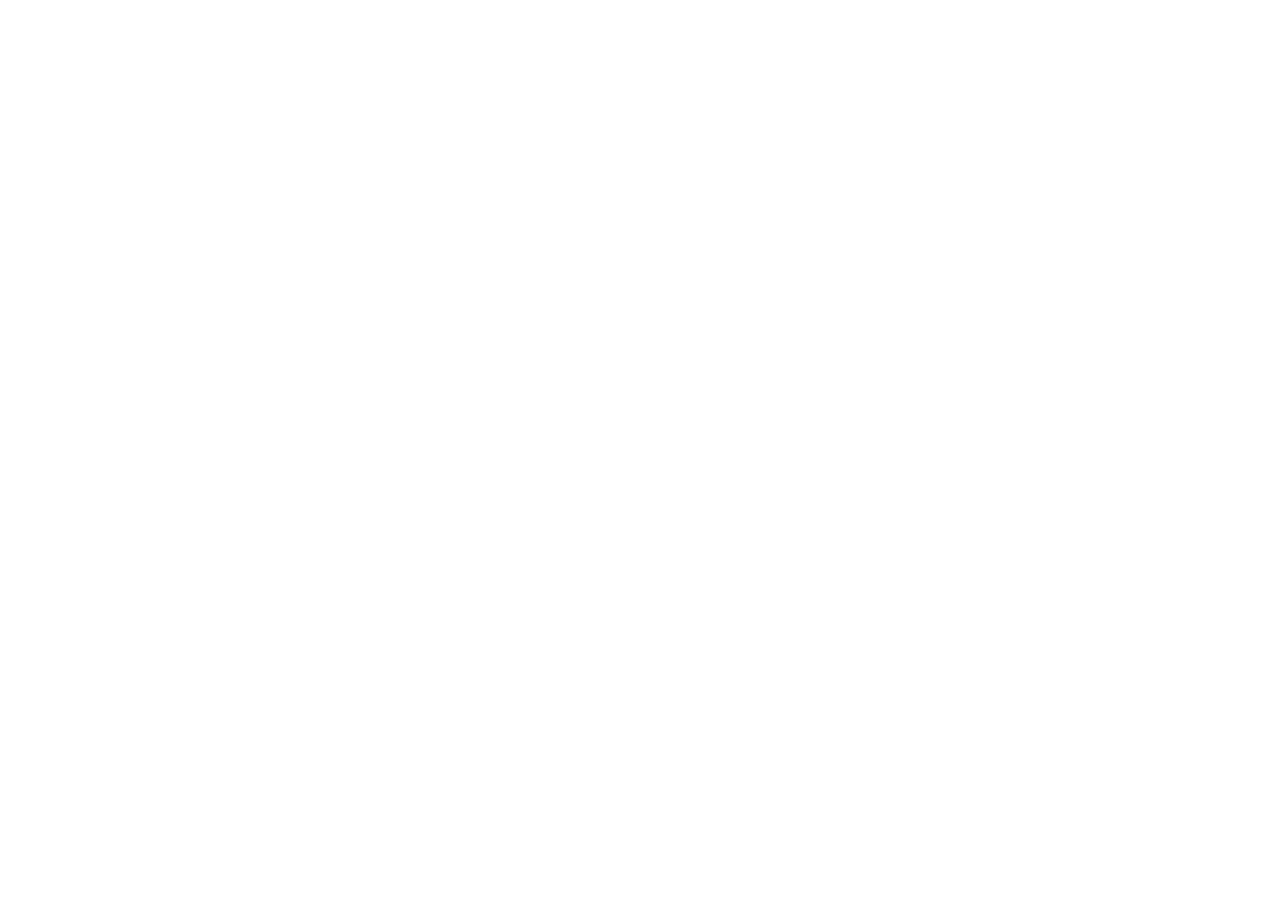
==== secteur.html @ 14b515c0 "Review html" ====
<!DOCTYPE html>
<html lang="en">

<head>
    <meta charset="UTF-8">
    <meta name="viewport" content="width=device-width, initial-scale=1.0">
    <title>Parc Animalier de Val-Sorin</title>
</head>

<body>
    <div id="secteur"></div>
    <div id="animaux"></div>
</body>
<script>
    fetch("./data/csv/secteurs.csv")
        .then(response => response.text())
        .then(csv => {
            const lignes = csv.trim().split('\n');
            const secteurContainer = document.getElementById('secteur');

            lignes.forEach(line => {
                const lineData = line.split(';');
                if (lineData[0] !== window.location.hash.replace('#', '')) return;

                console.log(line)
                const newEl = document.createElement('img');
                newEl.src = `./data/images/${lineData[1].toLowerCase()}.svg`;
                secteurContainer.appendChild(newEl);
            });
        });

    fetch("./data/csv/animaux.csv")
        .then(response => response.text())
        .then(csv => {
            const lignes = csv.trim().split('\n');
            const secteurContainer = document.getElementById('animaux');

            lignes.forEach(line => {
                const lineData = line.split(';');
                if (lineData[3] !== window.location.hash.replace('#', '')) return;

                console.log(line)
                const newEl = document.createElement('p');
                newEl.innerHTML = `${lineData[1]}`;
                secteurContainer.appendChild(newEl);
            });
        });
</script>

</html>
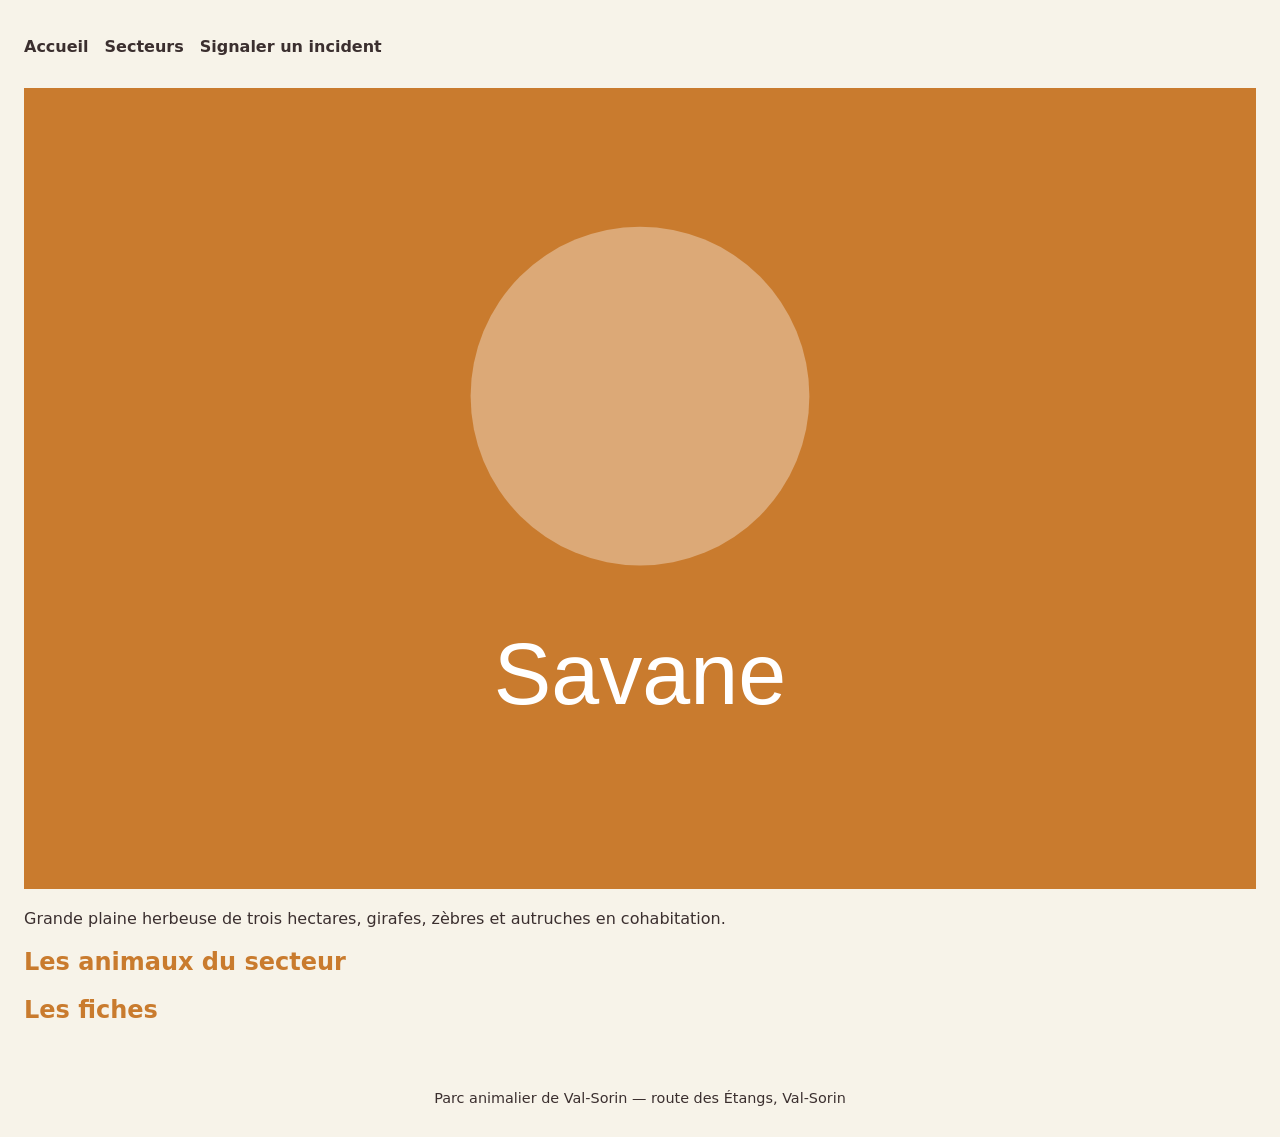
==== commit 28fd42f9: "Mission 1 zebiiii" ====
--- a/secteur.html
+++ b/secteur.html
@@ -1,50 +1,39 @@
 <!DOCTYPE html>
-<html lang="en">
+<html lang="fr">
 
 <head>
-    <meta charset="UTF-8">
-    <meta name="viewport" content="width=device-width, initial-scale=1.0">
-    <title>Parc Animalier de Val-Sorin</title>
+  <meta charset="utf-8">
+  <meta name="viewport" content="width=device-width, initial-scale=1">
+  <title>La savane - Parc animalier de Val-Sorin</title>
+  <link rel="stylesheet" href="css/site.css">
 </head>
 
 <body>
-    <div id="secteur"></div>
-    <div id="animaux"></div>
+  <header>
+    <h1 id="secteur-titre"></h1>
+    <nav aria-label="Menu principal">
+      <ul>
+        <li><a href="index.html">Accueil</a></li>
+        <li><a href="secteurs.html">Secteurs</a></li>
+        <li><a href="ticket.html">Signaler un incident</a></li>
+      </ul>
+    </nav>
+  </header>
+  <main>
+    <img id="secteur-img" src="data/images/savane.svg"
+      alt="Grande plaine herbeuse de la savane, girafes, zèbres et autruches en cohabitation">
+    <p id="secteur-p">Grande plaine herbeuse de trois hectares, girafes, zèbres et autruches en cohabitation.</p>
+
+    <h2>Les animaux du secteur</h2>
+    <ul id="sommaire"></ul>
+
+    <h2>Les fiches</h2>
+    <section id="fiches" class="cartes"></section>
+  </main>
+  <footer>
+    <p>Parc animalier de Val-Sorin — route des Étangs, Val-Sorin</p>
+  </footer>
 </body>
-<script>
-    fetch("./data/csv/secteurs.csv")
-        .then(response => response.text())
-        .then(csv => {
-            const lignes = csv.trim().split('\n');
-            const secteurContainer = document.getElementById('secteur');
-
-            lignes.forEach(line => {
-                const lineData = line.split(';');
-                if (lineData[0] !== window.location.hash.replace('#', '')) return;
-
-                console.log(line)
-                const newEl = document.createElement('img');
-                newEl.src = `./data/images/${lineData[1].toLowerCase()}.svg`;
-                secteurContainer.appendChild(newEl);
-            });
-        });
-
-    fetch("./data/csv/animaux.csv")
-        .then(response => response.text())
-        .then(csv => {
-            const lignes = csv.trim().split('\n');
-            const secteurContainer = document.getElementById('animaux');
-
-            lignes.forEach(line => {
-                const lineData = line.split(';');
-                if (lineData[3] !== window.location.hash.replace('#', '')) return;
-
-                console.log(line)
-                const newEl = document.createElement('p');
-                newEl.innerHTML = `${lineData[1]}`;
-                secteurContainer.appendChild(newEl);
-            });
-        });
-</script>
+<script src="js/secteur.js"></script>
 
 </html>
--- a/css/site.css
+++ b/css/site.css
@@ -0,0 +1,160 @@
+:root {
+  --fond: #f7f3e9;
+  --texte: #3b2f2f;
+  --accent: #c97b2e;
+  --police: "Segoe UI", system-ui, sans-serif;
+}
+
+body {
+  font-family: var(--police);
+  color: var(--texte);
+  background: var(--fond);
+  margin: 0;
+}
+
+header, main, footer {
+  padding: 1rem 1.5rem;
+}
+
+h1, h2, h3 {
+  color: var(--accent);
+}
+
+footer {
+  text-align: center;
+  font-size: 0.9rem;
+  color: var(--texte);
+}
+
+/* --- Navigation : flexbox --- */
+nav ul {
+  display: flex;
+  flex-wrap: wrap;
+  gap: 1rem;
+  list-style: none;
+  padding: 0;
+  margin: 0.5rem 0 0;
+}
+
+nav a {
+  color: var(--texte);
+  text-decoration: none;
+  font-weight: bold;
+}
+
+nav a:hover {
+  text-decoration: underline;
+}
+
+/* --- Grille des secteurs (accueil) et des animaux (secteur.html) --- */
+.cartes {
+  display: grid;
+  grid-template-columns: 1fr;
+  gap: 1rem;
+  list-style: none;
+  padding: 0;
+  margin: 0;
+}
+
+@media (min-width: 768px) {
+  .cartes {
+    grid-template-columns: repeat(3, 1fr);
+  }
+}
+
+.cartes li,
+.cartes article {
+  background: white;
+  border: 1px solid #ddd;
+  border-radius: 0.5rem;
+  padding: 1rem;
+  transition: transform 0.2s;
+}
+
+.cartes li:hover,
+.cartes article:hover {
+  transform: scale(1.02);
+}
+
+.cartes img {
+  max-width: 100%;
+  border-radius: 0.4rem;
+}
+
+/* la fiche de l'animal en soins se distingue des autres */
+.en-soins {
+  border: 2px solid var(--accent);
+  background: #fff6ec;
+}
+
+/* --- Tableau des secteurs --- */
+table {
+  border-collapse: collapse;
+  width: 100%;
+}
+
+caption {
+  text-align: left;
+  font-weight: bold;
+  margin-bottom: 0.5rem;
+}
+
+th {
+  background: var(--accent);
+  color: white;
+  text-align: left;
+  padding: 0.5rem;
+}
+
+td {
+  padding: 0.5rem;
+  border-bottom: 1px solid #ddd;
+}
+
+tbody tr:nth-child(even) {
+  background: #f0ece0;
+}
+
+/* --- Formulaire de ticket --- */
+label {
+  display: block;
+  margin-top: 0.75rem;
+  font-weight: bold;
+}
+
+input, select, textarea {
+  width: 100%;
+  padding: 0.5rem;
+  box-sizing: border-box;
+  font-family: inherit;
+  margin-top: 0.25rem;
+}
+
+textarea {
+  min-height: 6rem;
+}
+
+input:focus, select:focus, textarea:focus {
+  outline: 3px solid var(--accent);
+}
+
+fieldset {
+  border: 1px solid #ccc;
+  border-radius: 0.5rem;
+  max-width: 30rem;
+}
+
+button {
+  margin-top: 1rem;
+  background: var(--accent);
+  color: white;
+  border: none;
+  padding: 0.6rem 1.2rem;
+  border-radius: 0.4rem;
+  cursor: pointer;
+  font-size: 1rem;
+}
+
+button:hover {
+  opacity: 0.9;
+}
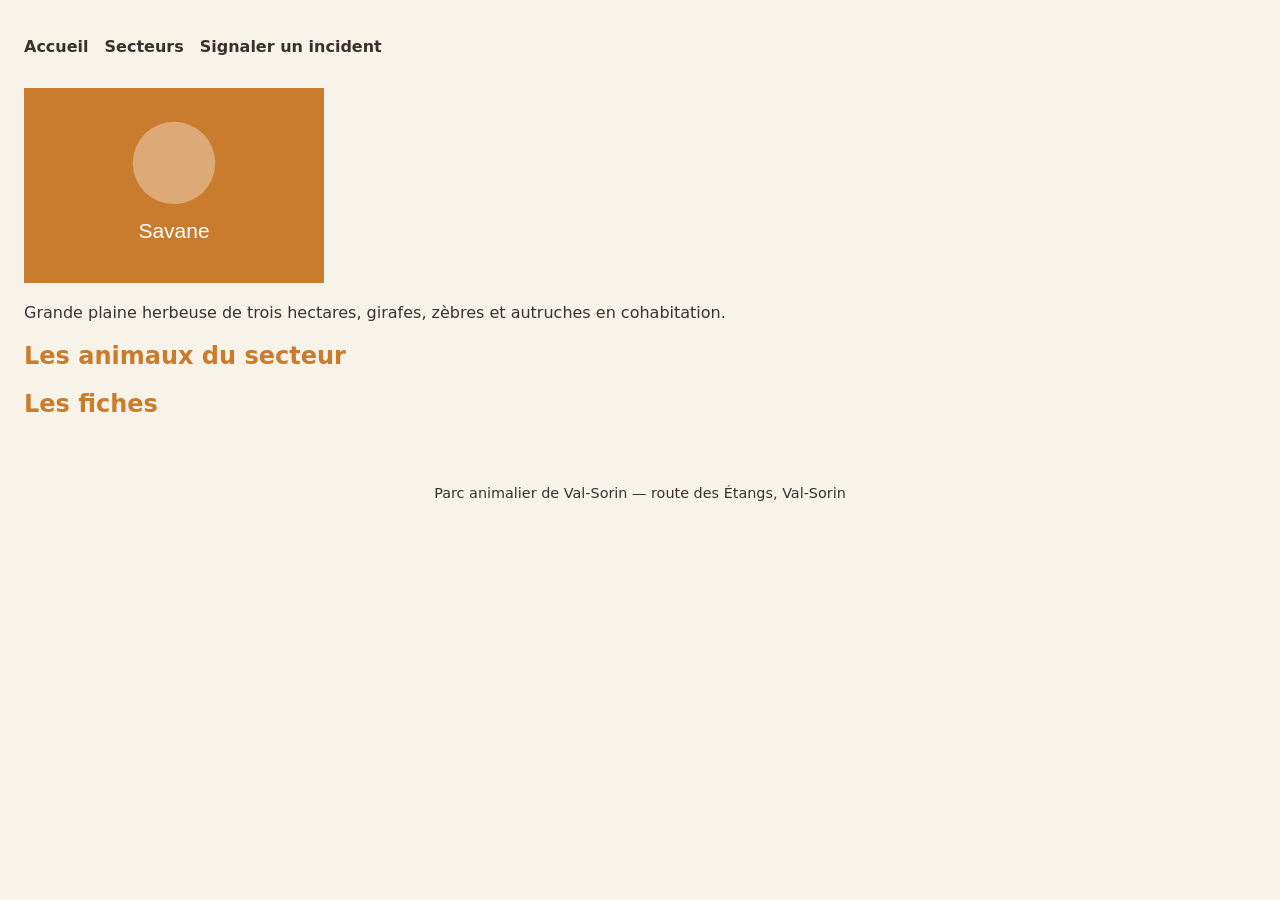
==== commit 075e78e8: "test" ====
--- a/secteur.html
+++ b/secteur.html
@@ -20,7 +20,7 @@
     </nav>
   </header>
   <main>
-    <img id="secteur-img" src="data/images/savane.svg"
+    <img width="300" id="secteur-img" src="data/images/savane.svg"
       alt="Grande plaine herbeuse de la savane, girafes, zèbres et autruches en cohabitation">
     <p id="secteur-p">Grande plaine herbeuse de trois hectares, girafes, zèbres et autruches en cohabitation.</p>
 
